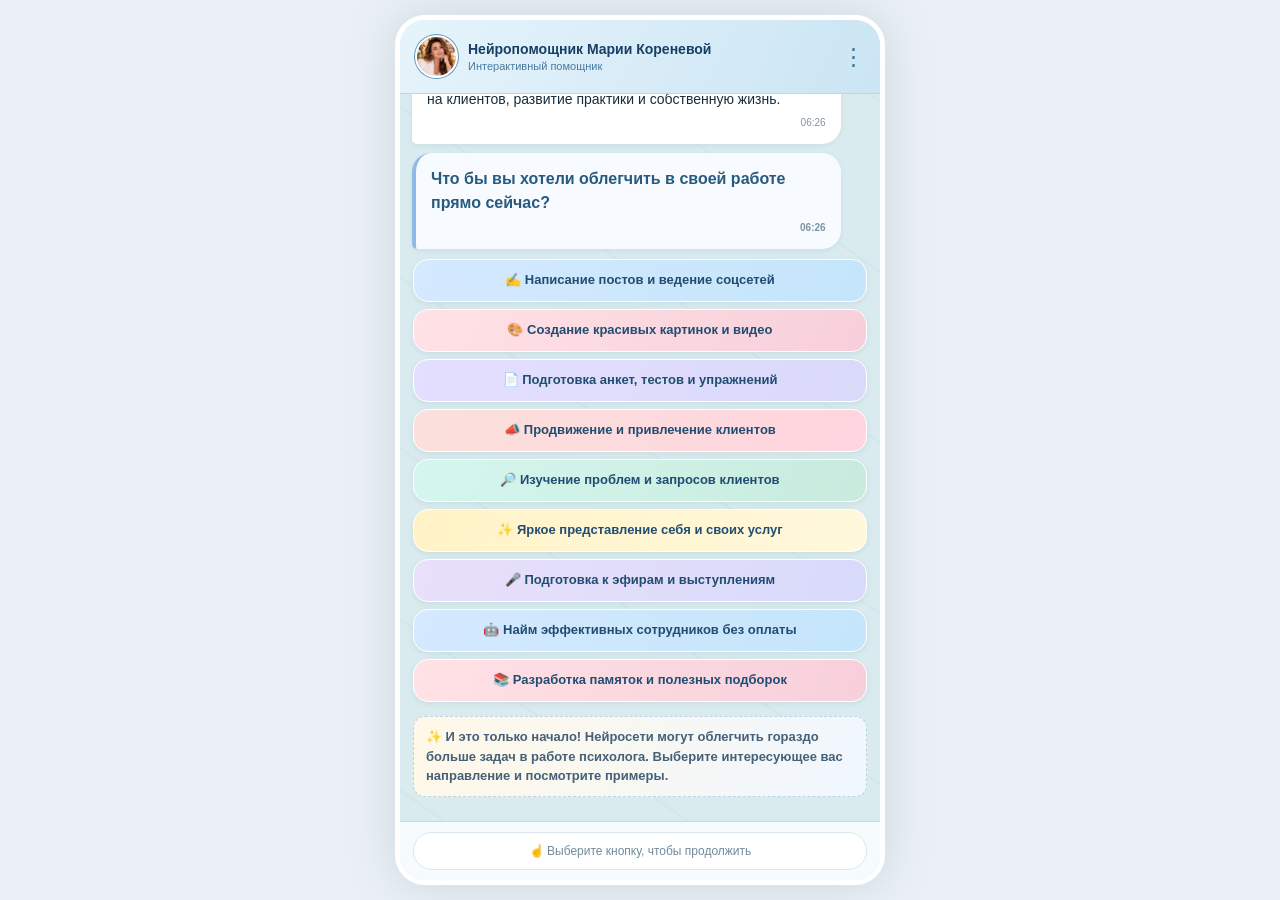
==== index.html @ f2137437 "Initial commit" ====
<!doctype html>
<html lang="ru"><head><meta charset="utf-8"><meta name="viewport" content="width=device-width,initial-scale=1,viewport-fit=cover"><title>Нейропомощник Марии Кореневой</title><link rel="stylesheet" href="style.css"></head><body><main class="shell"><header class="header"><div class="avatar"><img src="AI manager.png" alt="Мария Коренева" width="43" height="43"></div><div><div class="head-title">Нейропомощник Марии Кореневой</div><div class="head-sub">Интерактивный помощник</div></div><div class="dots" aria-hidden="true">⋮</div></header><section id="chat" class="chat" aria-live="polite"></section><footer class="footer"><div class="foot-pill">☝️ Выберите кнопку, чтобы продолжить</div></footer></main><script src="content.js"></script><script src="script.js"></script></body></html>
---- style.css ----
:root{font-family:Arial,Helvetica,sans-serif;color:#182d3c;background:#eaf0f6}*{box-sizing:border-box}body{margin:0}.shell{height:100vh;height:100dvh;max-width:490px;margin:auto;display:flex;flex-direction:column;background-color:#d9ebee;background-image:radial-gradient(circle at 18% 22%,#ffffff50 0 2px,transparent 3px),radial-gradient(circle at 72% 67%,#a4cbd235 0 2px,transparent 3px),repeating-linear-gradient(35deg,transparent 0 72px,#b2d1d528 73px 74px,transparent 75px 140px);box-shadow:0 0 45px #748b9c40}.header{height:74px;flex:none;background:linear-gradient(115deg,#e6f4fb,#cbe5f4);display:flex;align-items:center;gap:10px;padding:10px 15px;border-bottom:1px solid #b8d8e8}.avatar{width:43px;height:43px;flex:none;border-radius:50%;overflow:hidden;border:2px solid #fff;box-shadow:0 0 0 1px #6096bc;background:#cbe5f4}.avatar img{width:100%;height:100%;object-fit:cover;object-position:center 18%;display:block}.head-title{font-size:14px;font-weight:800;color:#173f65}.head-sub{font-size:11px;color:#4879a0;margin-top:3px}.dots{margin-left:auto;font-size:23px;color:#457a9d}.chat{flex:1;overflow-y:auto;overscroll-behavior:contain;padding:14px 12px 22px;scroll-behavior:smooth;-webkit-overflow-scrolling:touch}.bubble{background:#fff;border-radius:19px 19px 19px 5px;padding:14px 15px;margin:0 0 9px;max-width:94%;font-size:14px;line-height:1.5;box-shadow:0 2px 5px #628e9a1a;animation:rise .23s ease-out;white-space:pre-line;overflow-wrap:anywhere}.bubble.user{margin-left:auto;background:#d5f4ce;border-radius:19px 19px 5px 19px;max-width:84%;padding:10px 13px}.time{text-align:right;color:#7d94a0;font-size:10px;margin-top:5px}.user .time{color:#648e72}.bubble strong{font-size:15px}.actions{display:grid;gap:7px;margin:10px 1px 14px;animation:rise .25s ease}.btn{font:600 13px/1.3 Arial,sans-serif;min-height:43px;border-radius:15px;border:1px solid #ffffff;box-shadow:0 2px 5px #7091a226;color:#214d72;cursor:pointer;padding:10px 12px;text-align:center;transition:filter .15s,transform .15s}.btn:active{transform:scale(.985)}.btn:hover{filter:brightness(.975)}.btn:focus-visible{outline:3px solid #428cc4;outline-offset:2px}.btn.blue{background:linear-gradient(110deg,#d5e9ff,#c4e5fa)}.btn.pink{background:linear-gradient(110deg,#ffe2e6,#f7cfdb)}.btn.lilac{background:linear-gradient(110deg,#e5dfff,#d9d9f9)}.btn.mint{background:linear-gradient(110deg,#d5f6ee,#c8ebde)}.btn.yellow{background:linear-gradient(110deg,#fff3c6,#fff8dc)}.btn.green{background:linear-gradient(110deg,#d7f9d6,#c5efcf)}.btn.purple{background:linear-gradient(110deg,#e9e0fa,#d8dafa)}.btn.coral{background:linear-gradient(110deg,#fbe0dc,#ffd5df)}.btn:disabled{opacity:.5;cursor:default}.footer{flex:none;background:#f6fbfd;padding:10px 13px calc(10px + env(safe-area-inset-bottom));border-top:1px solid #c2d9e2}.foot-pill{border-radius:30px;background:white;border:1px solid #dbe5ed;color:#708b9b;display:flex;justify-content:center;gap:8px;align-items:center;min-height:38px;font-size:12px}.art{height:174px;border-radius:13px;position:relative;overflow:hidden;margin:-2px -3px 13px;background:linear-gradient(130deg,#d9d3fb,#e7bcd7 48%,#f8d8c1)}.art:before{content:"";position:absolute;width:180px;height:180px;border:1px solid #ffffff80;border-radius:50%;left:-38px;top:-73px}.art:after{content:"✦  ✧   ✦";position:absolute;right:12px;top:11px;color:#fff8;font-size:22px}.art .device{position:absolute;left:26%;top:31%;width:47%;height:46%;border-radius:8px;background:#354665;border:5px solid #394664;box-shadow:0 11px 0 -5px #e7ebf7,0 15px 20px #55518c50;transform:rotate(-5deg);display:grid;place-items:center;font-size:42px}.art .device:before{content:"";position:absolute;inset:4px;background:linear-gradient(135deg,#8cc3ec,#b7a5e5,#f6b9a7);border-radius:2px}.art .device span{position:relative;z-index:1}.art .tile{position:absolute;background:#ffffffdd;border-radius:8px;padding:10px;box-shadow:0 7px 18px #6e62994a;font-size:23px}.art .t1{top:14%;left:8%;transform:rotate(-11deg)}.art .t2{top:12%;right:12%;transform:rotate(10deg)}.art .t3{bottom:10%;left:9%;transform:rotate(8deg)}.art .t4{bottom:12%;right:7%;transform:rotate(-9deg)}.art.a1{background:linear-gradient(125deg,#a8d7f0,#c6b7f4,#ffd3c5)}.art.a2{background:linear-gradient(125deg,#ffc3d0,#e2c8f6,#b6e8e6)}.art.a3{background:linear-gradient(125deg,#d4d5fa,#b9e5e6,#ffe2bd)}.art.a4{background:linear-gradient(125deg,#ffdbb5,#f4c7db,#b6d6f3)}.art.a5{background:linear-gradient(125deg,#b7e8df,#d3d2fb,#ffd8df)}.art.a6{background:linear-gradient(125deg,#f7d4d7,#f7e7ba,#b5d9f1)}.art.a7{background:linear-gradient(125deg,#d2c7f9,#f9c7cb,#b6e4ee)}.art.a8{background:linear-gradient(125deg,#bad5f9,#d5c5ef,#c6f2d9)}.art.a9{background:linear-gradient(125deg,#ffd6bb,#f8c9e3,#c6d7f5)}.art.a10{background:linear-gradient(125deg,#bfe9ec,#d9c4f8,#ffe1bf)}.art-label{position:absolute;bottom:8px;left:50%;transform:translateX(-50%);background:#ffffffc9;color:#526386;border-radius:15px;padding:3px 11px;font-size:10px;white-space:nowrap}.bullets{padding:0;margin:9px 0 0;list-style:none}.bullets li{padding:0 0 9px 25px;position:relative}.bullets li:before{content:"✓";position:absolute;left:0;top:1px;background:#8f9fd4;color:white;width:16px;height:16px;line-height:16px;text-align:center;border-radius:5px;font-size:12px}.topic-title{font-weight:800;font-size:16px;line-height:1.35;margin-bottom:12px}.problem-title{font-weight:800;font-size:15px;margin-bottom:8px}.note{font-size:12px;color:#5b7480}.disabled{pointer-events:none;opacity:.5}@keyframes rise{from{opacity:0;transform:translateY(7px)}to{opacity:1;transform:translateY(0)}}@media(min-width:650px){body{padding:15px}.shell{height:calc(100dvh - 30px);border:5px solid #fff;border-radius:30px;overflow:hidden}.header{border-radius:22px 22px 0 0}}@media(max-width:360px){.chat{padding:10px 8px}.bubble{font-size:13px}.head-title{font-size:12px}.art{height:145px}}.question{font-weight:800;font-size:16px;color:#275a7e;border-left:4px solid #91b9e5;background:#f7fbff}.benefit-heading{font-weight:800;color:#735c9d;font-size:16px;margin:0 0 12px;padding:10px 12px;border-radius:12px;background:linear-gradient(110deg,#f0e6ff,#ffe5ec)}.benefit-row{display:flex;gap:10px;align-items:flex-start;margin:9px 0;padding:10px 8px;background:#f7f8ff;border-radius:12px;white-space:pre-line}.benefit-icon{flex:none;display:grid;place-items:center;background:#e9dff8;width:30px;height:30px;border-radius:10px;font-size:17px}.benefit-row:nth-of-type(3n){background:#f0f9f5}.benefit-row:nth-of-type(3n) .benefit-icon{background:#d8f2e2}.info-plaque{margin-top:12px;padding:10px 12px;border-radius:12px;font-size:13px;line-height:1.45;font-weight:600;border:1px solid #ffffffb3;box-shadow:0 1px 4px #628e9a12}.info-plaque.tasks-more{background:linear-gradient(110deg,#eaf4ff,#dceefb);color:#2f5678}.info-plaque.benefit-more{margin-top:14px;background:linear-gradient(110deg,#f3ecff,#ffe8f0);color:#5a4d78}.info-plaque.menu-more{margin:4px 1px 2px;font-weight:600;font-size:13px;line-height:1.5;background:linear-gradient(110deg,#fff8e8,#f0f7ff);color:#456078;border:1px dashed #b8d4e8;box-shadow:none;cursor:default;user-select:none}
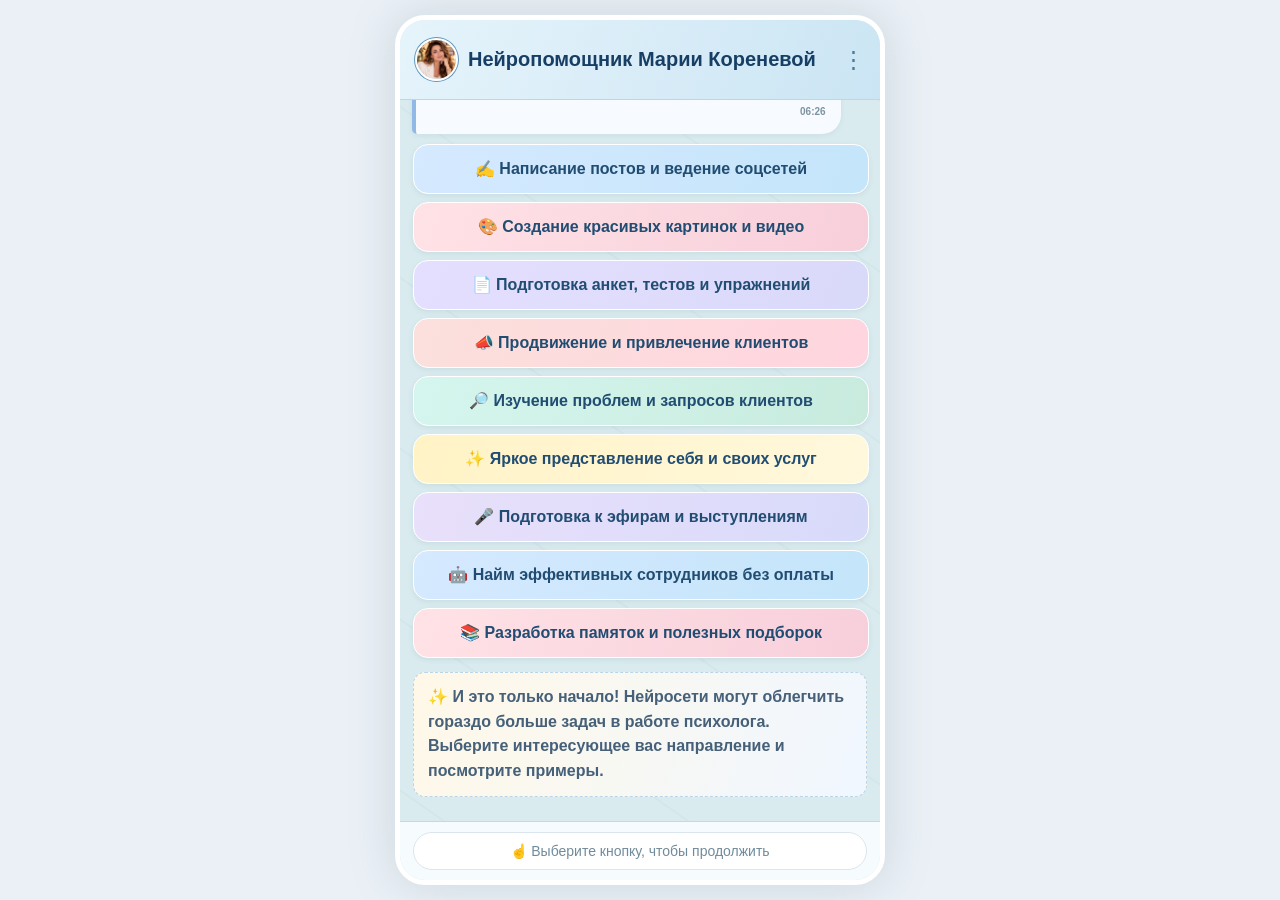
==== commit 1885d422: "Увеличила размер шрифта" ====
--- a/index.html
+++ b/index.html
@@ -1,2 +1,2 @@
 <!doctype html>
-<html lang="ru"><head><meta charset="utf-8"><meta name="viewport" content="width=device-width,initial-scale=1,viewport-fit=cover"><title>Нейропомощник Марии Кореневой</title><link rel="stylesheet" href="style.css"></head><body><main class="shell"><header class="header"><div class="avatar"><img src="AI manager.png" alt="Мария Коренева" width="43" height="43"></div><div><div class="head-title">Нейропомощник Марии Кореневой</div><div class="head-sub">Интерактивный помощник</div></div><div class="dots" aria-hidden="true">⋮</div></header><section id="chat" class="chat" aria-live="polite"></section><footer class="footer"><div class="foot-pill">☝️ Выберите кнопку, чтобы продолжить</div></footer></main><script src="content.js"></script><script src="script.js"></script></body></html>
+<html lang="ru"><head><meta charset="utf-8"><meta name="viewport" content="width=device-width,initial-scale=1,viewport-fit=cover"><title>Нейропомощник Марии Кореневой</title><link rel="stylesheet" href="style.css"></head><body><main class="shell"><header class="header"><div class="avatar"><img src="AI manager.png" alt="Мария Коренева" width="43" height="43"></div><div class="head-title">Нейропомощник Марии Кореневой</div><div class="dots" aria-hidden="true">⋮</div></header><section id="chat" class="chat" aria-live="polite"></section><footer class="footer"><div class="foot-pill">☝️ Выберите кнопку, чтобы продолжить</div></footer></main><script src="content.js"></script><script src="script.js"></script></body></html>
--- a/style.css
+++ b/style.css
@@ -1 +1 @@
-:root{font-family:Arial,Helvetica,sans-serif;color:#182d3c;background:#eaf0f6}*{box-sizing:border-box}body{margin:0}.shell{height:100vh;height:100dvh;max-width:490px;margin:auto;display:flex;flex-direction:column;background-color:#d9ebee;background-image:radial-gradient(circle at 18% 22%,#ffffff50 0 2px,transparent 3px),radial-gradient(circle at 72% 67%,#a4cbd235 0 2px,transparent 3px),repeating-linear-gradient(35deg,transparent 0 72px,#b2d1d528 73px 74px,transparent 75px 140px);box-shadow:0 0 45px #748b9c40}.header{height:74px;flex:none;background:linear-gradient(115deg,#e6f4fb,#cbe5f4);display:flex;align-items:center;gap:10px;padding:10px 15px;border-bottom:1px solid #b8d8e8}.avatar{width:43px;height:43px;flex:none;border-radius:50%;overflow:hidden;border:2px solid #fff;box-shadow:0 0 0 1px #6096bc;background:#cbe5f4}.avatar img{width:100%;height:100%;object-fit:cover;object-position:center 18%;display:block}.head-title{font-size:14px;font-weight:800;color:#173f65}.head-sub{font-size:11px;color:#4879a0;margin-top:3px}.dots{margin-left:auto;font-size:23px;color:#457a9d}.chat{flex:1;overflow-y:auto;overscroll-behavior:contain;padding:14px 12px 22px;scroll-behavior:smooth;-webkit-overflow-scrolling:touch}.bubble{background:#fff;border-radius:19px 19px 19px 5px;padding:14px 15px;margin:0 0 9px;max-width:94%;font-size:14px;line-height:1.5;box-shadow:0 2px 5px #628e9a1a;animation:rise .23s ease-out;white-space:pre-line;overflow-wrap:anywhere}.bubble.user{margin-left:auto;background:#d5f4ce;border-radius:19px 19px 5px 19px;max-width:84%;padding:10px 13px}.time{text-align:right;color:#7d94a0;font-size:10px;margin-top:5px}.user .time{color:#648e72}.bubble strong{font-size:15px}.actions{display:grid;gap:7px;margin:10px 1px 14px;animation:rise .25s ease}.btn{font:600 13px/1.3 Arial,sans-serif;min-height:43px;border-radius:15px;border:1px solid #ffffff;box-shadow:0 2px 5px #7091a226;color:#214d72;cursor:pointer;padding:10px 12px;text-align:center;transition:filter .15s,transform .15s}.btn:active{transform:scale(.985)}.btn:hover{filter:brightness(.975)}.btn:focus-visible{outline:3px solid #428cc4;outline-offset:2px}.btn.blue{background:linear-gradient(110deg,#d5e9ff,#c4e5fa)}.btn.pink{background:linear-gradient(110deg,#ffe2e6,#f7cfdb)}.btn.lilac{background:linear-gradient(110deg,#e5dfff,#d9d9f9)}.btn.mint{background:linear-gradient(110deg,#d5f6ee,#c8ebde)}.btn.yellow{background:linear-gradient(110deg,#fff3c6,#fff8dc)}.btn.green{background:linear-gradient(110deg,#d7f9d6,#c5efcf)}.btn.purple{background:linear-gradient(110deg,#e9e0fa,#d8dafa)}.btn.coral{background:linear-gradient(110deg,#fbe0dc,#ffd5df)}.btn:disabled{opacity:.5;cursor:default}.footer{flex:none;background:#f6fbfd;padding:10px 13px calc(10px + env(safe-area-inset-bottom));border-top:1px solid #c2d9e2}.foot-pill{border-radius:30px;background:white;border:1px solid #dbe5ed;color:#708b9b;display:flex;justify-content:center;gap:8px;align-items:center;min-height:38px;font-size:12px}.art{height:174px;border-radius:13px;position:relative;overflow:hidden;margin:-2px -3px 13px;background:linear-gradient(130deg,#d9d3fb,#e7bcd7 48%,#f8d8c1)}.art:before{content:"";position:absolute;width:180px;height:180px;border:1px solid #ffffff80;border-radius:50%;left:-38px;top:-73px}.art:after{content:"✦  ✧   ✦";position:absolute;right:12px;top:11px;color:#fff8;font-size:22px}.art .device{position:absolute;left:26%;top:31%;width:47%;height:46%;border-radius:8px;background:#354665;border:5px solid #394664;box-shadow:0 11px 0 -5px #e7ebf7,0 15px 20px #55518c50;transform:rotate(-5deg);display:grid;place-items:center;font-size:42px}.art .device:before{content:"";position:absolute;inset:4px;background:linear-gradient(135deg,#8cc3ec,#b7a5e5,#f6b9a7);border-radius:2px}.art .device span{position:relative;z-index:1}.art .tile{position:absolute;background:#ffffffdd;border-radius:8px;padding:10px;box-shadow:0 7px 18px #6e62994a;font-size:23px}.art .t1{top:14%;left:8%;transform:rotate(-11deg)}.art .t2{top:12%;right:12%;transform:rotate(10deg)}.art .t3{bottom:10%;left:9%;transform:rotate(8deg)}.art .t4{bottom:12%;right:7%;transform:rotate(-9deg)}.art.a1{background:linear-gradient(125deg,#a8d7f0,#c6b7f4,#ffd3c5)}.art.a2{background:linear-gradient(125deg,#ffc3d0,#e2c8f6,#b6e8e6)}.art.a3{background:linear-gradient(125deg,#d4d5fa,#b9e5e6,#ffe2bd)}.art.a4{background:linear-gradient(125deg,#ffdbb5,#f4c7db,#b6d6f3)}.art.a5{background:linear-gradient(125deg,#b7e8df,#d3d2fb,#ffd8df)}.art.a6{background:linear-gradient(125deg,#f7d4d7,#f7e7ba,#b5d9f1)}.art.a7{background:linear-gradient(125deg,#d2c7f9,#f9c7cb,#b6e4ee)}.art.a8{background:linear-gradient(125deg,#bad5f9,#d5c5ef,#c6f2d9)}.art.a9{background:linear-gradient(125deg,#ffd6bb,#f8c9e3,#c6d7f5)}.art.a10{background:linear-gradient(125deg,#bfe9ec,#d9c4f8,#ffe1bf)}.art-label{position:absolute;bottom:8px;left:50%;transform:translateX(-50%);background:#ffffffc9;color:#526386;border-radius:15px;padding:3px 11px;font-size:10px;white-space:nowrap}.bullets{padding:0;margin:9px 0 0;list-style:none}.bullets li{padding:0 0 9px 25px;position:relative}.bullets li:before{content:"✓";position:absolute;left:0;top:1px;background:#8f9fd4;color:white;width:16px;height:16px;line-height:16px;text-align:center;border-radius:5px;font-size:12px}.topic-title{font-weight:800;font-size:16px;line-height:1.35;margin-bottom:12px}.problem-title{font-weight:800;font-size:15px;margin-bottom:8px}.note{font-size:12px;color:#5b7480}.disabled{pointer-events:none;opacity:.5}@keyframes rise{from{opacity:0;transform:translateY(7px)}to{opacity:1;transform:translateY(0)}}@media(min-width:650px){body{padding:15px}.shell{height:calc(100dvh - 30px);border:5px solid #fff;border-radius:30px;overflow:hidden}.header{border-radius:22px 22px 0 0}}@media(max-width:360px){.chat{padding:10px 8px}.bubble{font-size:13px}.head-title{font-size:12px}.art{height:145px}}.question{font-weight:800;font-size:16px;color:#275a7e;border-left:4px solid #91b9e5;background:#f7fbff}.benefit-heading{font-weight:800;color:#735c9d;font-size:16px;margin:0 0 12px;padding:10px 12px;border-radius:12px;background:linear-gradient(110deg,#f0e6ff,#ffe5ec)}.benefit-row{display:flex;gap:10px;align-items:flex-start;margin:9px 0;padding:10px 8px;background:#f7f8ff;border-radius:12px;white-space:pre-line}.benefit-icon{flex:none;display:grid;place-items:center;background:#e9dff8;width:30px;height:30px;border-radius:10px;font-size:17px}.benefit-row:nth-of-type(3n){background:#f0f9f5}.benefit-row:nth-of-type(3n) .benefit-icon{background:#d8f2e2}.info-plaque{margin-top:12px;padding:10px 12px;border-radius:12px;font-size:13px;line-height:1.45;font-weight:600;border:1px solid #ffffffb3;box-shadow:0 1px 4px #628e9a12}.info-plaque.tasks-more{background:linear-gradient(110deg,#eaf4ff,#dceefb);color:#2f5678}.info-plaque.benefit-more{margin-top:14px;background:linear-gradient(110deg,#f3ecff,#ffe8f0);color:#5a4d78}.info-plaque.menu-more{margin:4px 1px 2px;font-weight:600;font-size:13px;line-height:1.5;background:linear-gradient(110deg,#fff8e8,#f0f7ff);color:#456078;border:1px dashed #b8d4e8;box-shadow:none;cursor:default;user-select:none}
+:root{font-family:Arial,Helvetica,sans-serif;color:#182d3c;background:#eaf0f6}*{box-sizing:border-box}body{margin:0;overflow-x:hidden}.shell{height:100vh;height:100dvh;max-width:490px;margin:auto;display:flex;flex-direction:column;overflow-x:hidden;background-color:#d9ebee;background-image:radial-gradient(circle at 18% 22%,#ffffff50 0 2px,transparent 3px),radial-gradient(circle at 72% 67%,#a4cbd235 0 2px,transparent 3px),repeating-linear-gradient(35deg,transparent 0 72px,#b2d1d528 73px 74px,transparent 75px 140px);box-shadow:0 0 45px #748b9c40}.header{flex:none;min-height:80px;height:auto;background:linear-gradient(115deg,#e6f4fb,#cbe5f4);display:flex;align-items:center;gap:10px;padding:12px 15px;border-bottom:1px solid #b8d8e8}.avatar{width:43px;height:43px;flex:none;border-radius:50%;overflow:hidden;border:2px solid #fff;box-shadow:0 0 0 1px #6096bc;background:#cbe5f4}.avatar img{width:100%;height:100%;object-fit:cover;object-position:center 18%;display:block}.head-title{flex:1;min-width:0;font-size:20px;font-weight:800;line-height:1.35;color:#173f65;overflow-wrap:break-word;word-wrap:break-word;white-space:normal}.dots{flex:none;margin-left:auto;font-size:23px;color:#457a9d;line-height:1}.chat{flex:1;overflow-y:auto;overflow-x:hidden;overscroll-behavior:contain;padding:14px 12px 22px;scroll-behavior:smooth;-webkit-overflow-scrolling:touch}.bubble{background:#fff;border-radius:19px 19px 19px 5px;padding:14px 15px;margin:0 0 9px;max-width:94%;font-size:16px;line-height:1.55;box-shadow:0 2px 5px #628e9a1a;animation:rise .23s ease-out;white-space:pre-line;overflow-wrap:break-word;word-wrap:break-word}.bubble.user{margin-left:auto;background:#d5f4ce;border-radius:19px 19px 5px 19px;max-width:84%;padding:10px 13px}.time{text-align:right;color:#7d94a0;font-size:10px;margin-top:5px}.user .time{color:#648e72}.bubble strong{font-size:17px;font-weight:800;line-height:1.45}.actions{display:grid;gap:8px;margin:10px 1px 14px;animation:rise .25s ease;width:100%;max-width:100%}.btn{font:600 16px/1.5 Arial,sans-serif;height:auto;min-height:48px;border-radius:15px;border:1px solid #ffffff;box-shadow:0 2px 5px #7091a226;color:#214d72;cursor:pointer;padding:12px 14px;text-align:center;white-space:normal;overflow:visible;overflow-wrap:break-word;word-wrap:break-word;text-overflow:clip;transition:filter .15s,transform .15s}.btn:active{transform:scale(.985)}.btn:hover{filter:brightness(.975)}.btn:focus-visible{outline:3px solid #428cc4;outline-offset:2px}.btn.blue{background:linear-gradient(110deg,#d5e9ff,#c4e5fa)}.btn.pink{background:linear-gradient(110deg,#ffe2e6,#f7cfdb)}.btn.lilac{background:linear-gradient(110deg,#e5dfff,#d9d9f9)}.btn.mint{background:linear-gradient(110deg,#d5f6ee,#c8ebde)}.btn.yellow{background:linear-gradient(110deg,#fff3c6,#fff8dc)}.btn.green{background:linear-gradient(110deg,#d7f9d6,#c5efcf)}.btn.purple{background:linear-gradient(110deg,#e9e0fa,#d8dafa)}.btn.coral{background:linear-gradient(110deg,#fbe0dc,#ffd5df)}.btn:disabled{opacity:.5;cursor:default}.footer{flex:none;background:#f6fbfd;padding:10px 13px calc(10px + env(safe-area-inset-bottom));border-top:1px solid #c2d9e2}.foot-pill{border-radius:30px;background:white;border:1px solid #dbe5ed;color:#708b9b;display:flex;justify-content:center;gap:8px;align-items:center;min-height:38px;font-size:14px;line-height:1.45;padding:8px 12px;text-align:center;overflow-wrap:break-word}.art{height:174px;border-radius:13px;position:relative;overflow:hidden;margin:-2px -3px 13px;background:linear-gradient(130deg,#d9d3fb,#e7bcd7 48%,#f8d8c1)}.art:before{content:"";position:absolute;width:180px;height:180px;border:1px solid #ffffff80;border-radius:50%;left:-38px;top:-73px}.art:after{content:"✦  ✧   ✦";position:absolute;right:12px;top:11px;color:#fff8;font-size:22px}.art .device{position:absolute;left:26%;top:31%;width:47%;height:46%;border-radius:8px;background:#354665;border:5px solid #394664;box-shadow:0 11px 0 -5px #e7ebf7,0 15px 20px #55518c50;transform:rotate(-5deg);display:grid;place-items:center;font-size:42px}.art .device:before{content:"";position:absolute;inset:4px;background:linear-gradient(135deg,#8cc3ec,#b7a5e5,#f6b9a7);border-radius:2px}.art .device span{position:relative;z-index:1}.art .tile{position:absolute;background:#ffffffdd;border-radius:8px;padding:10px;box-shadow:0 7px 18px #6e62994a;font-size:23px}.art .t1{top:14%;left:8%;transform:rotate(-11deg)}.art .t2{top:12%;right:12%;transform:rotate(10deg)}.art .t3{bottom:10%;left:9%;transform:rotate(8deg)}.art .t4{bottom:12%;right:7%;transform:rotate(-9deg)}.art.a1{background:linear-gradient(125deg,#a8d7f0,#c6b7f4,#ffd3c5)}.art.a2{background:linear-gradient(125deg,#ffc3d0,#e2c8f6,#b6e8e6)}.art.a3{background:linear-gradient(125deg,#d4d5fa,#b9e5e6,#ffe2bd)}.art.a4{background:linear-gradient(125deg,#ffdbb5,#f4c7db,#b6d6f3)}.art.a5{background:linear-gradient(125deg,#b7e8df,#d3d2fb,#ffd8df)}.art.a6{background:linear-gradient(125deg,#f7d4d7,#f7e7ba,#b5d9f1)}.art.a7{background:linear-gradient(125deg,#d2c7f9,#f9c7cb,#b6e4ee)}.art.a8{background:linear-gradient(125deg,#bad5f9,#d5c5ef,#c6f2d9)}.art.a9{background:linear-gradient(125deg,#ffd6bb,#f8c9e3,#c6d7f5)}.art.a10{background:linear-gradient(125deg,#bfe9ec,#d9c4f8,#ffe1bf)}.art-label{position:absolute;bottom:8px;left:50%;transform:translateX(-50%);background:#ffffffc9;color:#526386;border-radius:15px;padding:3px 11px;font-size:10px;white-space:nowrap}.bullets{padding:0;margin:9px 0 0;list-style:none;font-size:16px;line-height:1.55}.bullets li{padding:0 0 10px 28px;position:relative;overflow-wrap:break-word}.bullets li:before{content:"✓";position:absolute;left:0;top:2px;background:#8f9fd4;color:white;width:18px;height:18px;line-height:18px;text-align:center;border-radius:5px;font-size:12px}.topic-title{font-weight:800;font-size:18px;line-height:1.4;margin-bottom:12px;overflow-wrap:break-word}.problem-title{font-weight:800;font-size:17px;line-height:1.45;margin-bottom:8px}.note{font-size:16px;line-height:1.55;color:#5b7480}.disabled{pointer-events:none;opacity:.5}@keyframes rise{from{opacity:0;transform:translateY(7px)}to{opacity:1;transform:translateY(0)}}@media(min-width:650px){body{padding:15px}.shell{height:calc(100dvh - 30px);border:5px solid #fff;border-radius:30px;overflow:hidden}.header{border-radius:22px 22px 0 0}}@media(max-width:360px){.chat{padding:12px 10px}}.question{font-weight:800;font-size:16px;line-height:1.55;color:#275a7e;border-left:4px solid #91b9e5;background:#f7fbff}.benefit-heading{font-weight:800;color:#735c9d;font-size:17px;line-height:1.45;margin:0 0 12px;padding:10px 12px;border-radius:12px;background:linear-gradient(110deg,#f0e6ff,#ffe5ec)}.benefit-row{display:flex;gap:10px;align-items:flex-start;margin:9px 0;padding:10px 8px;background:#f7f8ff;border-radius:12px;font-size:16px;line-height:1.55;white-space:pre-line;overflow-wrap:break-word}.benefit-icon{flex:none;display:grid;place-items:center;background:#e9dff8;width:32px;height:32px;border-radius:10px;font-size:18px}.benefit-row:nth-of-type(3n){background:#f0f9f5}.benefit-row:nth-of-type(3n) .benefit-icon{background:#d8f2e2}.info-plaque{margin-top:12px;padding:12px 14px;border-radius:12px;font-size:16px;line-height:1.55;font-weight:600;border:1px solid #ffffffb3;box-shadow:0 1px 4px #628e9a12;overflow-wrap:break-word;white-space:normal}.info-plaque.tasks-more{background:linear-gradient(110deg,#eaf4ff,#dceefb);color:#2f5678}.info-plaque.benefit-more{margin-top:14px;background:linear-gradient(110deg,#f3ecff,#ffe8f0);color:#5a4d78}.info-plaque.menu-more{margin:4px 1px 2px;font-weight:600;background:linear-gradient(110deg,#fff8e8,#f0f7ff);color:#456078;border:1px dashed #b8d4e8;box-shadow:none;cursor:default;user-select:none}
